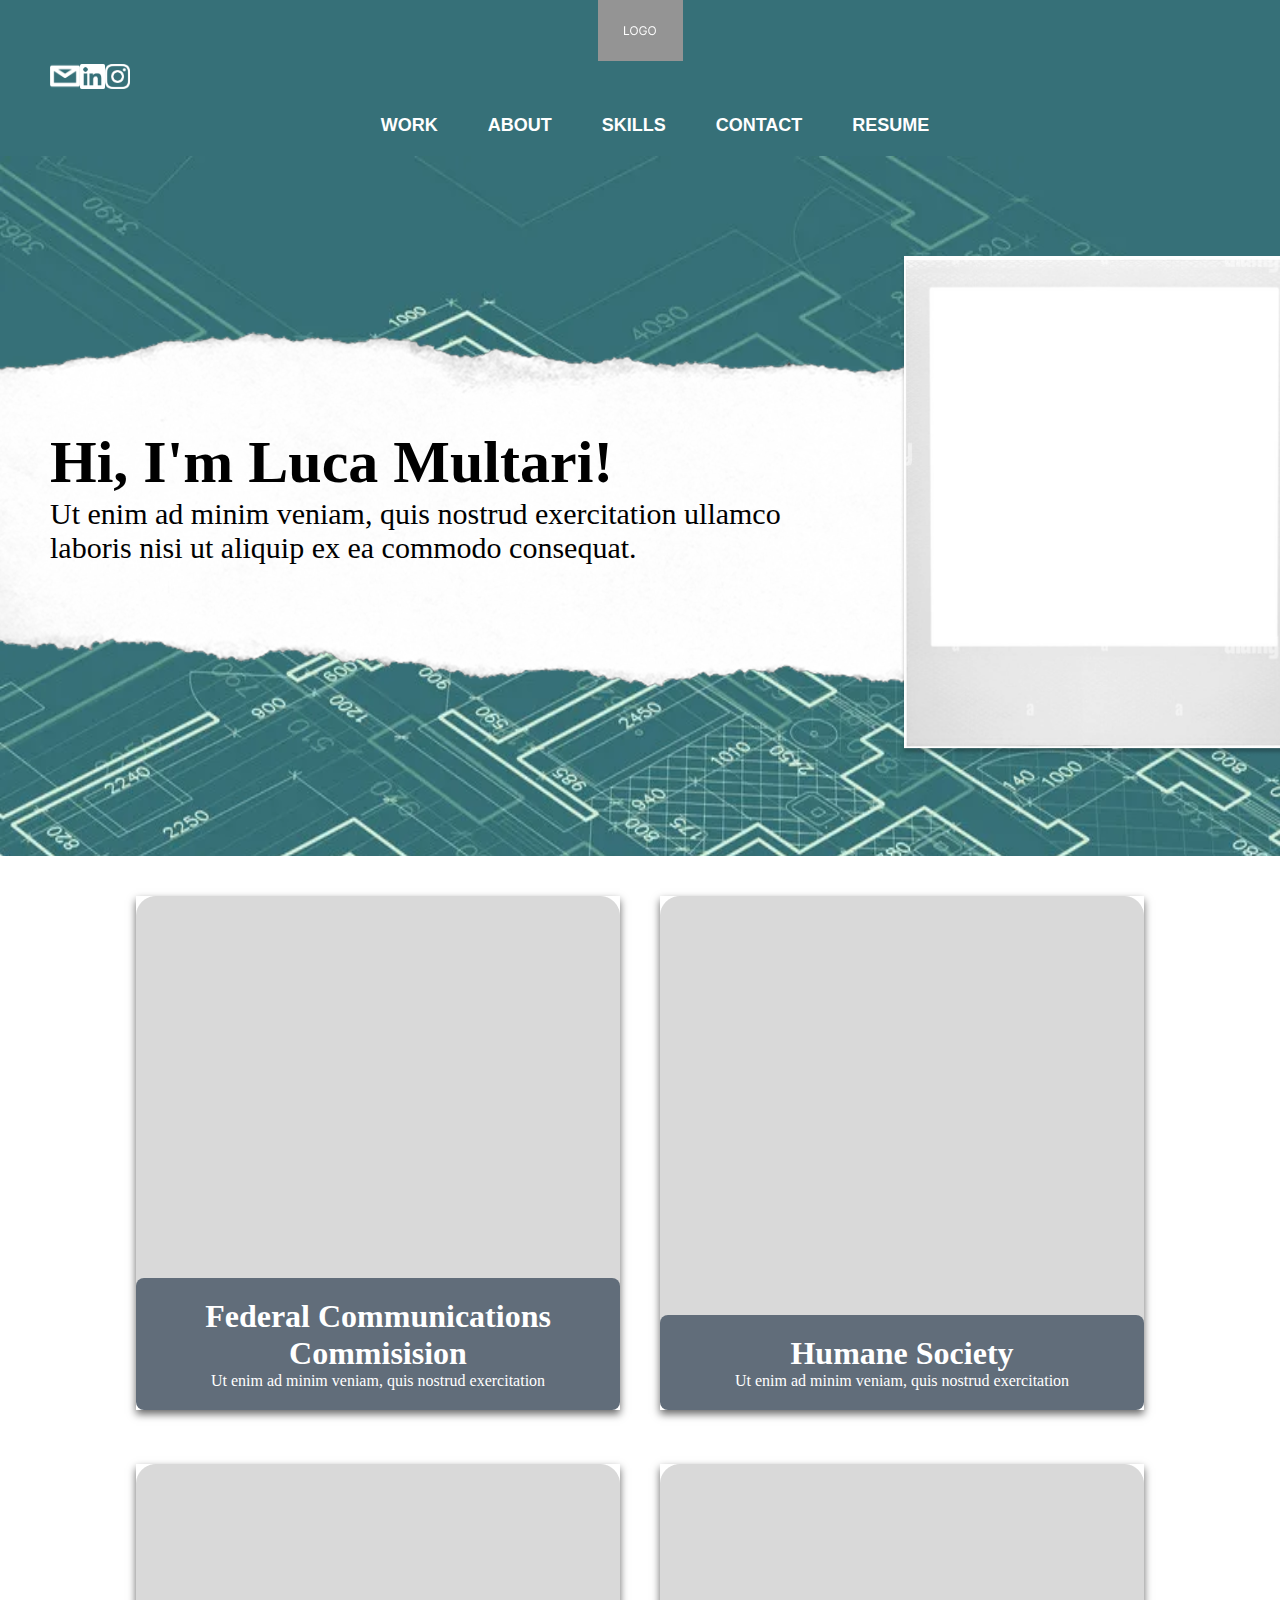
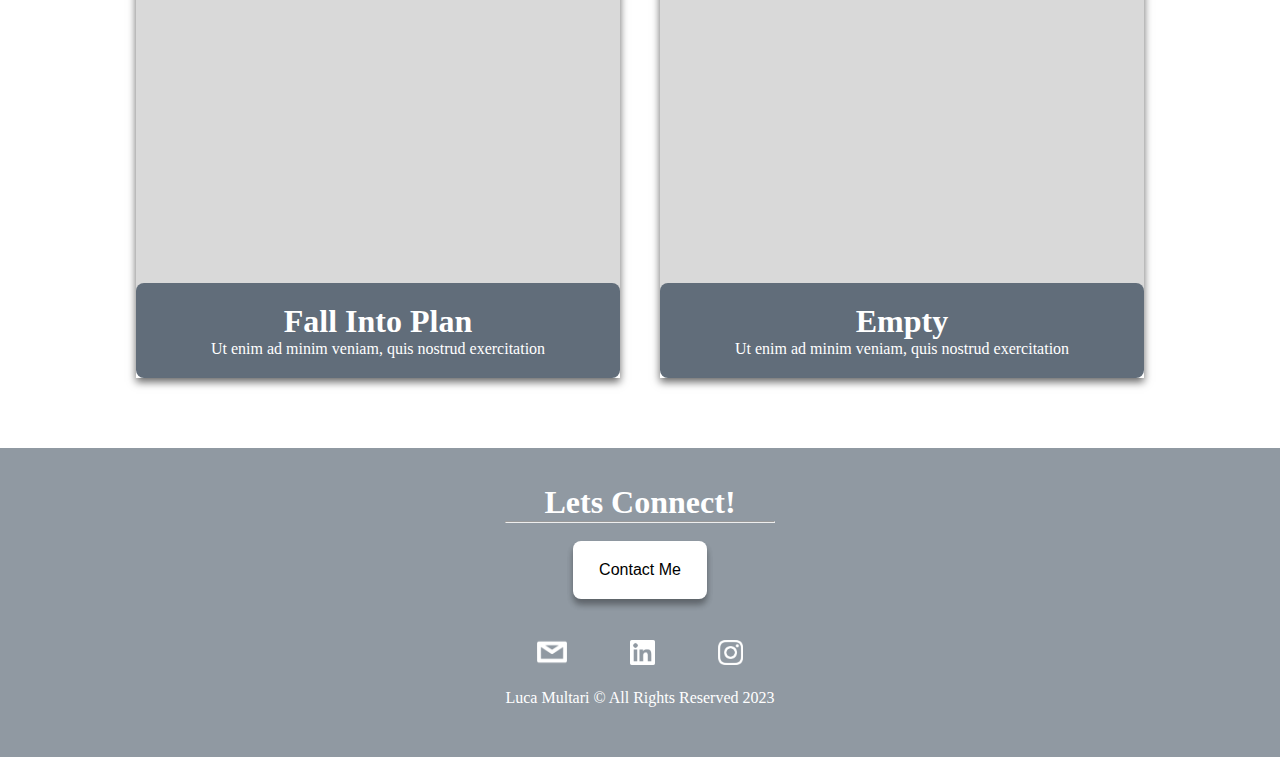
==== index.html @ dfd81068 "Homepage portfolio 3" ====
<!DOCTYPE html>
<html>
    <head>
        <title>Luca Multari's Portfolio</title>
        <link rel="stylesheet" type="text/css" href="CSS/Stylesheet.css">
    </head>
    <body>
        <header>

            <!-- Logo HTML -->
            <div class="logo">
                <img src="/Images/Group 10.png">
            </div>

                <!-- Socials HTML -->
                <div class="socials">
                <a href="mailto: luca.multari@hotmail.com" target="_blank"><img class="em" src="/Images/email.png" alt="email"></a>
                <a href="www.linkedin.com/in/luca-multari-8388b9150/" target="_blank"><img class="li" src="/Images/linkedin.png" alt="linked in"></a>
                <a href="https://www.instagram.com/acul.kid" target="_blank"><img class="ig" src="/Images/instagram.png" alt="instagram"></a>
                </div>

                <!-- Nav HTML -->
                <nav class="nav">
                    <div class="center">
                        <ul class="list">
                        <li><a href="#">WORK</a></li>
                        <li><a href="#">ABOUT</a></li>
                        <li><a href="#">SKILLS</a></li>
                        <li><a href="#">CONTACT</a></li>
                        <li><a href="#">RESUME</a></li>
                        </ul>
                    </div>
                </nav>
            
        </header>

        <!-- Hero Image HTML -->
        <section class="bgi"> 
        <div class="paper">
            <img src="/Images/paper.png" alt="peice of paper">
        </div>
        <div class="herotext">
            <br>
            <br>
            <br>
            <br>
            <br>
            <br>
            <br>
            <br>
            <h1>Hi, I'm Luca Multari!</h1>
            <p>Ut enim ad minim veniam, quis nostrud exercitation ullamco<br>laboris nisi ut aliquip ex ea commodo consequat.</p>
        </div>
        
        <!-- me Image HTML -->
        <img class="me" src="./Images/polaroid.png" alt="picture of me">
        </section>

        <!-- Work HTML -->
        <section>
            <div class="row">
                <div class="row1">
                    <div class="card">
                        <img src="Images/Rectangle 6.png" alt="project">
                    <div class="text">
                        <h1>Federal Communications Commisision</h1>
                        <p>Ut enim ad minim veniam, quis nostrud exercitation</p>
                    </div>
                    </div>
                    <br>
                    <br>
                    <br>
                <div class="card">
                    <img src="Images/Rectangle 6.png" alt="project">
                     <div class="text">
                             <h1>Fall Into Plan</h1>
                             <p>Ut enim ad minim veniam, quis nostrud exercitation</p>
                     </div>
                     </div>
                     </div>
                <div class="row2">
                <div class="card">
                    <img src="Images/Rectangle 6.png" alt="project">
                    <div class="text">
                        <h1>Humane Society</h1>
                        <p>Ut enim ad minim veniam, quis nostrud exercitation</p>
                    </div>
                    </div>
                    <br>
                    <br>
                    <br>
                <div class="card">
                    <img src="Images/Rectangle 6.png" alt="project">
                     <div class="text">
                             <h1>Empty</h1>
                             <p>Ut enim ad minim veniam, quis nostrud exercitation</p>
                        </div>
                        </div>
                </div>

        </section>

        <!-- Footer HTML -->
        <footer class="footer">
            <div class="Column">
            <br>
            <br>
            <h1>Lets Connect!</h1>
            <hr>
            <br>
            <div>
            <button>Contact Me</button>
            </div>
            <br>
            <!-- Socials HTML -->
            <div class="socialsfoot">
               <a href="mailto: luca.multari@hotmail.com" target="_blank"><img class="em" src="/Images/email.png" alt="email"></a>
               <a href="www.linkedin.com/in/luca-multari-8388b9150/" target="_blank"><img class="li" src="/Images/linkedin.png" alt="linked in"></a>
               <a href="https://www.instagram.com/acul.kid" target="_blank"><img class="ig" src="/Images/instagram.png" alt="instagram"></a>
            </div> 
               <br>
               <p>Luca Multari © All Rights Reserved 2023</p>
            </div> 
        </footer>
    </body>
</html>
---- CSS/Stylesheet.css ----
header{    
    background-color: #367078;
}
/* Logo Styles */
.logo{
    height: 100%;
    width: 100%;
    display: flex;
    justify-content: center;
    align-items: center;
}

/* Socials Styles */
.em{
    height: 30px;
    width: 30px; 
    
}
.li, .ig{
    height: 25px;
    width: 25px;
}

.socials{
    display: flex;
    justify-content: space-around;
    align-items: center;
    width: 8%;
    padding-left: 50px;
}


/* Nav Styles */
.nav{
    display: flex;
    background-color: #367078;
    padding: 20px;
}
.center{
    height: 100%;
    width: 100%;
    display: flex;
    justify-content: center;
    align-items: center;
}
.center a{
    color: white;
    padding: 10px;
    padding-left: 40px;
    font-size: 18px;
    font-weight: bold;
    text-decoration: none;
    font-family: Arial;
}

.list{
    display: flex;
    flex-direction: row;
    list-style-type: none;
}

/* Hero img Styles */
.bgi{
    background-image: url(../Images/blueprint-bg\ .svg);
    background-size: 100%;
    background-repeat: no-repeat;
    height: 100%;
    width: 100%;
    display: flex;

}

.background-img {
    height: 100%;
    width: 100%;
    position: relative;
    z-index: -1;
}

.paper{
    display: flex;
    width: 60px;
    justify-content: flex-start;
    align-items: flex-start;
    position: absolute;
    padding-top: 150px;
    
}

.herotext{
    display: flex;
    align-items: flex-start;
    justify-content: center;
    flex-direction: column;
    position: absolute;
    margin-left: 50px;
    z-index: +1;
    font-size: 30px;
}

.me{
    width: 500px;
    height: 700px;
    display: flex;
    justify-content: flex-end;
    align-items: flex-end;
    margin-left: 900px;
    padding-top: 100px;
    padding-bottom: 100px;
    position: relative;
    
}

/* Work Styles */
.card {
    /* Add shadows to create the "card" effect */
    box-shadow: 0 4px 8px 0 rgba(0,0,0,0.6);
    transition: 0.3s;
    position: relative;
    text-align: center;
  }
  
  /* On mouse-over, add a deeper shadow */
  .card:hover {
    box-shadow: 0 8px 16px 0 rgba(0,0,0,0.2);
  }
  
  /* Add some padding inside the card container */
  .container {
    padding: 2px 16px;
  }
.text{
    width:100%;
    background: rgb(97, 109, 122);
    padding: 20px 40px;
    color: white;
    border: none;
    border-radius: 8px;
    position: absolute;
    bottom: 0px;
}
.row{
    display: flex;
    justify-content: center;
    margin-top: 20px;
    margin-bottom: 50px;
}
.row1{
    flex-direction: column;
    padding: 20px;
}
.row2{
    flex-direction: column;
    padding: 20px;
}


/* Footer Styles */
.footer{
    display: flex;
    height: 100%;
    width: 100%;
    margin-bottom: auto;
    padding-bottom: 50px;
    justify-content: center;
    align-items: center;
    background-color: rgb(97, 109, 122,0.7);
    color: white;
}

.footer h1{
    text-align: center;
}

.column{
    display: flex;
    height: 1200px;
    width: 800px;
    flex-direction: column;
}

button{
    display: block;
    margin: auto;
    background-color: white;
    border: none;
    border-radius: 8px;
    font-size: 16px;
    padding: 20px;
    width: 50%;
    box-shadow: 0 5px 6px 0 rgba(0,0,0,0.2), 0 6px 6px 0 rgba(0,0,0,0.19); 
}

button:hover {
    box-shadow: none;
  }

.socialsfoot{
    padding-top: 20px;
    display: flex;
    justify-content: space-around;
    align-items: center;
}

*,
*::before,
*::after {
  margin: 0;
  padding: 0;
  box-sizing: border-box;
}
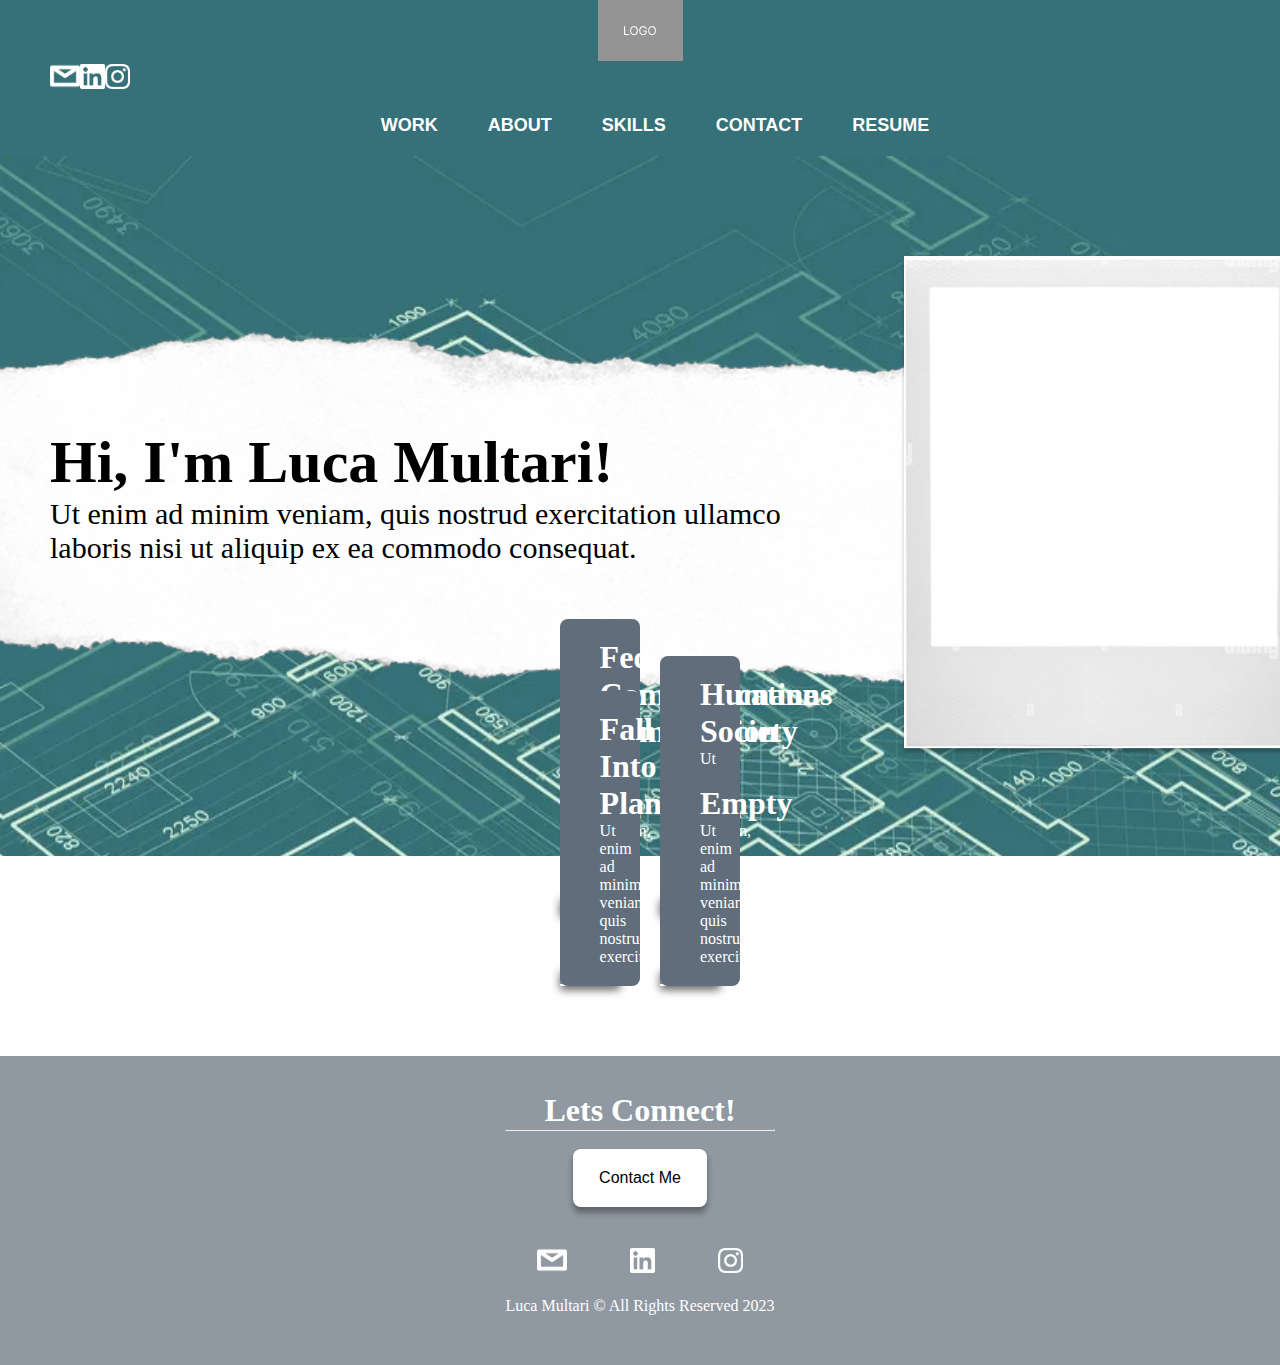
==== commit ed13fbd7: "Update index.html" ====
--- a/index.html
+++ b/index.html
@@ -1,43 +1,48 @@
 <!DOCTYPE html>
 <html>
-    <head>
-        <title>Luca Multari's Portfolio</title>
-        <link rel="stylesheet" type="text/css" href="CSS/Stylesheet.css">
-    </head>
-    <body>
-        <header>
 
-            <!-- Logo HTML -->
-            <div class="logo">
-                <img src="/Images/Group 10.png">
+<head>
+    <title>Luca Multari's Portfolio</title>
+    <link rel="stylesheet" type="text/css" href="CSS/Stylesheet.css">
+</head>
+
+<body>
+    <header>
+
+        <!-- Logo HTML -->
+        <div class="logo">
+            <img src="./Images/Group 10.png">
+        </div>
+
+        <!-- Socials HTML -->
+        <div class="socials">
+            <a href="mailto: luca.multari@hotmail.com" target="_blank"><img class="em" src="./Images/email.png"
+                    alt="email"></a>
+            <a href="www.linkedin.com/in/luca-multari-8388b9150/" target="_blank"><img class="li"
+                    src="./Images/linkedin.png" alt="linked in"></a>
+            <a href="https://www.instagram.com/acul.kid" target="_blank"><img class="ig" src="./Images/instagram.png"
+                    alt="instagram"></a>
+        </div>
+
+        <!-- Nav HTML -->
+        <nav class="nav">
+            <div class="center">
+                <ul class="list">
+                    <li><a href="#">WORK</a></li>
+                    <li><a href="#">ABOUT</a></li>
+                    <li><a href="#">SKILLS</a></li>
+                    <li><a href="#">CONTACT</a></li>
+                    <li><a href="#">RESUME</a></li>
+                </ul>
             </div>
+        </nav>
 
-                <!-- Socials HTML -->
-                <div class="socials">
-                <a href="mailto: luca.multari@hotmail.com" target="_blank"><img class="em" src="/Images/email.png" alt="email"></a>
-                <a href="www.linkedin.com/in/luca-multari-8388b9150/" target="_blank"><img class="li" src="/Images/linkedin.png" alt="linked in"></a>
-                <a href="https://www.instagram.com/acul.kid" target="_blank"><img class="ig" src="/Images/instagram.png" alt="instagram"></a>
-                </div>
+    </header>
 
-                <!-- Nav HTML -->
-                <nav class="nav">
-                    <div class="center">
-                        <ul class="list">
-                        <li><a href="#">WORK</a></li>
-                        <li><a href="#">ABOUT</a></li>
-                        <li><a href="#">SKILLS</a></li>
-                        <li><a href="#">CONTACT</a></li>
-                        <li><a href="#">RESUME</a></li>
-                        </ul>
-                    </div>
-                </nav>
-            
-        </header>
-
-        <!-- Hero Image HTML -->
-        <section class="bgi"> 
+    <!-- Hero Image HTML -->
+    <section class="bgi">
         <div class="paper">
-            <img src="/Images/paper.png" alt="peice of paper">
+            <img src="./Images/paper.png" alt="peice of paper">
         </div>
         <div class="herotext">
             <br>
@@ -49,78 +54,83 @@
             <br>
             <br>
             <h1>Hi, I'm Luca Multari!</h1>
-            <p>Ut enim ad minim veniam, quis nostrud exercitation ullamco<br>laboris nisi ut aliquip ex ea commodo consequat.</p>
+            <p>Ut enim ad minim veniam, quis nostrud exercitation ullamco<br>laboris nisi ut aliquip ex ea commodo
+                consequat.</p>
         </div>
-        
+
         <!-- me Image HTML -->
         <img class="me" src="./Images/polaroid.png" alt="picture of me">
-        </section>
+    </section>
 
-        <!-- Work HTML -->
-        <section>
-            <div class="row">
-                <div class="row1">
-                    <div class="card">
-                        <img src="Images/Rectangle 6.png" alt="project">
+    <!-- Work HTML -->
+    <section>
+        <div class="row">
+            <div class="row1">
+                <div class="card">
+                    <img src=".Images/Rectangle 6.png" alt="project">
                     <div class="text">
                         <h1>Federal Communications Commisision</h1>
                         <p>Ut enim ad minim veniam, quis nostrud exercitation</p>
                     </div>
+                </div>
+                <br>
+                <br>
+                <br>
+                <div class="card">
+                    <img src=".Images/Rectangle 6.png" alt="project">
+                    <div class="text">
+                        <h1>Fall Into Plan</h1>
+                        <p>Ut enim ad minim veniam, quis nostrud exercitation</p>
                     </div>
-                    <br>
-                    <br>
-                    <br>
+                </div>
+            </div>
+            <div class="row2">
                 <div class="card">
-                    <img src="Images/Rectangle 6.png" alt="project">
-                     <div class="text">
-                             <h1>Fall Into Plan</h1>
-                             <p>Ut enim ad minim veniam, quis nostrud exercitation</p>
-                     </div>
-                     </div>
-                     </div>
-                <div class="row2">
-                <div class="card">
-                    <img src="Images/Rectangle 6.png" alt="project">
+                    <img src=".Images/Rectangle 6.png" alt="project">
                     <div class="text">
                         <h1>Humane Society</h1>
                         <p>Ut enim ad minim veniam, quis nostrud exercitation</p>
                     </div>
+                </div>
+                <br>
+                <br>
+                <br>
+                <div class="card">
+                    <img src=".Images/Rectangle 6.png" alt="project">
+                    <div class="text">
+                        <h1>Empty</h1>
+                        <p>Ut enim ad minim veniam, quis nostrud exercitation</p>
                     </div>
-                    <br>
-                    <br>
-                    <br>
-                <div class="card">
-                    <img src="Images/Rectangle 6.png" alt="project">
-                     <div class="text">
-                             <h1>Empty</h1>
-                             <p>Ut enim ad minim veniam, quis nostrud exercitation</p>
-                        </div>
-                        </div>
                 </div>
+            </div>
 
-        </section>
+    </section>
 
-        <!-- Footer HTML -->
-        <footer class="footer">
-            <div class="Column">
+    <!-- Footer HTML -->
+    <footer class="footer">
+        <div class="Column">
             <br>
             <br>
             <h1>Lets Connect!</h1>
             <hr>
             <br>
             <div>
-            <button>Contact Me</button>
+                <button>Contact Me</button>
             </div>
             <br>
             <!-- Socials HTML -->
             <div class="socialsfoot">
-               <a href="mailto: luca.multari@hotmail.com" target="_blank"><img class="em" src="/Images/email.png" alt="email"></a>
-               <a href="www.linkedin.com/in/luca-multari-8388b9150/" target="_blank"><img class="li" src="/Images/linkedin.png" alt="linked in"></a>
-               <a href="https://www.instagram.com/acul.kid" target="_blank"><img class="ig" src="/Images/instagram.png" alt="instagram"></a>
-            </div> 
-               <br>
-               <p>Luca Multari © All Rights Reserved 2023</p>
-            </div> 
-        </footer>
-    </body>
+                <a href="mailto: luca.multari@hotmail.com" target="_blank"><img class="em" src="./Images/email.png"
+                        alt="email"></a>
+                <a href="www.linkedin.com/in/luca-multari-8388b9150/" target="_blank"><img class="li"
+                        src="./Images/linkedin.png" alt="linked in"></a>
+                <a href="https://www.instagram.com/acul.kid" target="_blank"><img class="ig" src="./Images/instagram.png"
+                        alt="instagram"></a>
+            </div>
+            <br>
+            <p>Luca Multari © All Rights Reserved 2023</p>
+        </div>
+    </footer>
+</body>
+
 </html>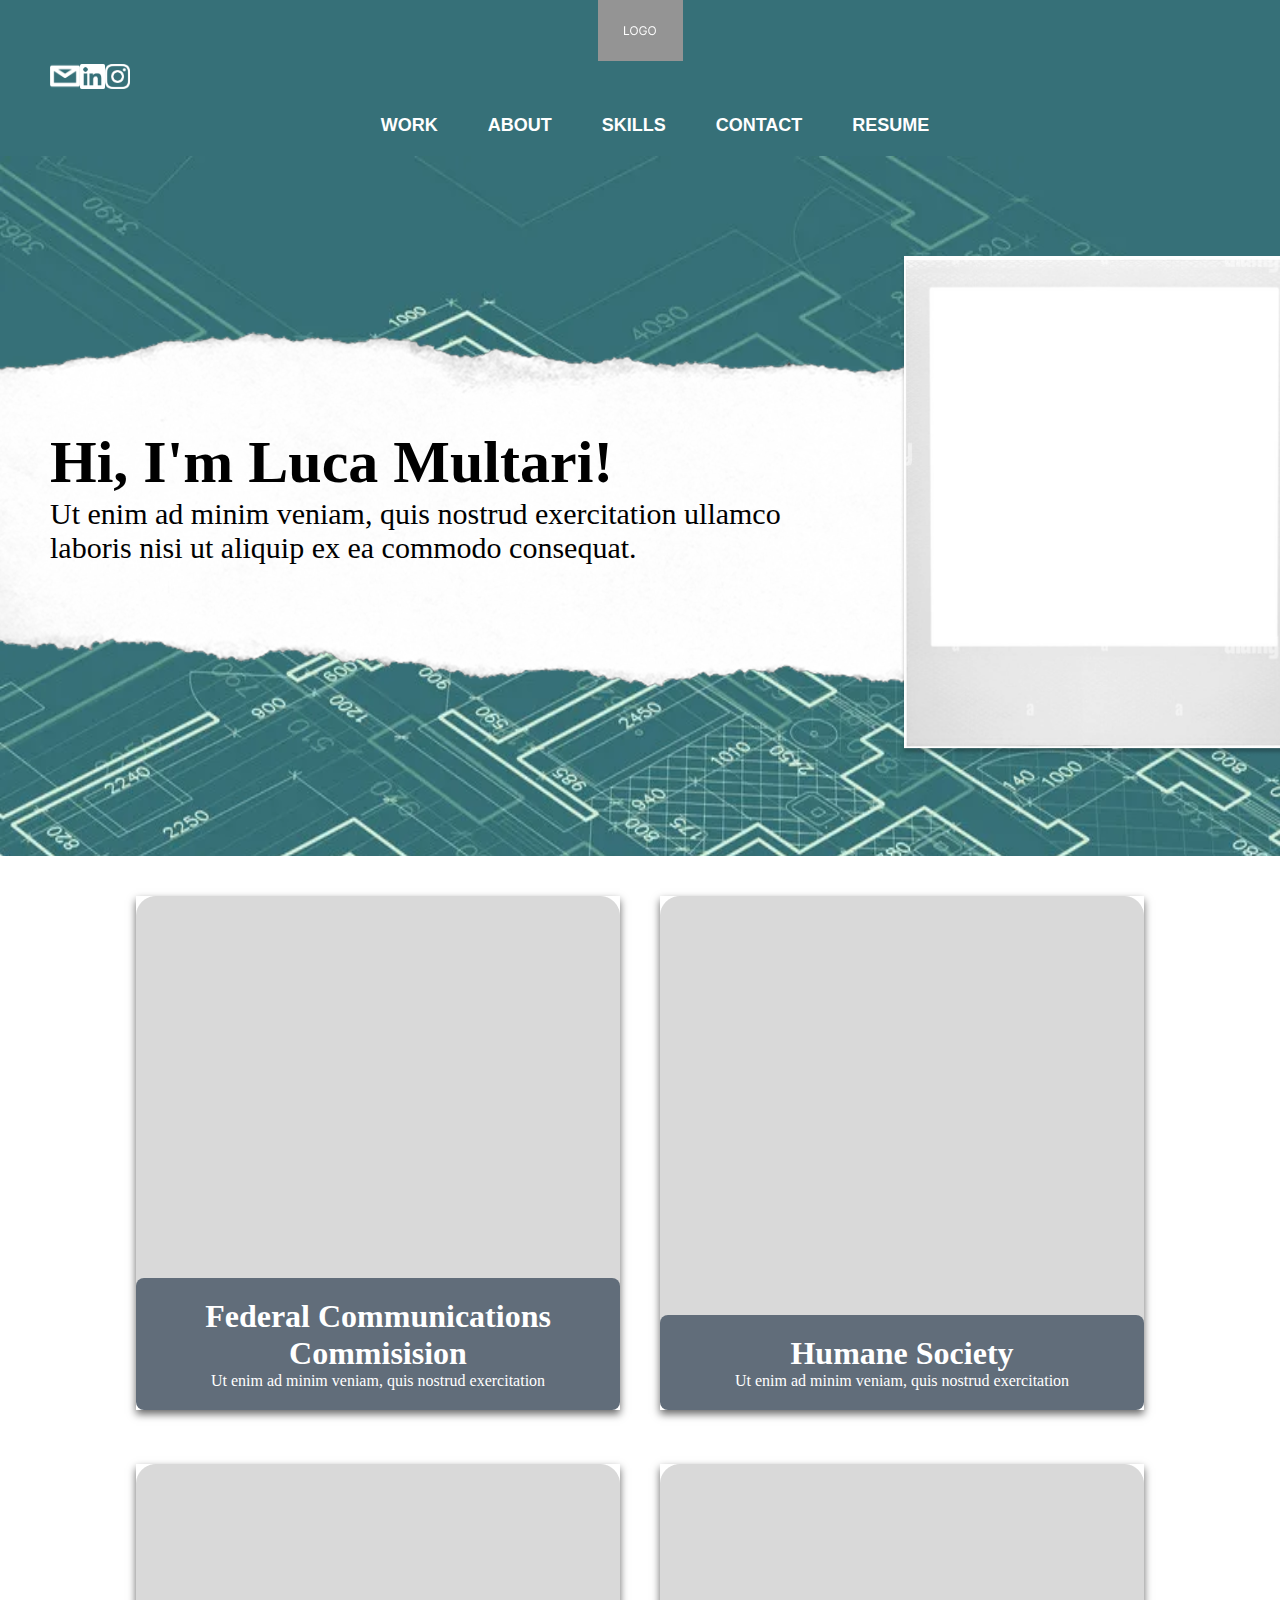
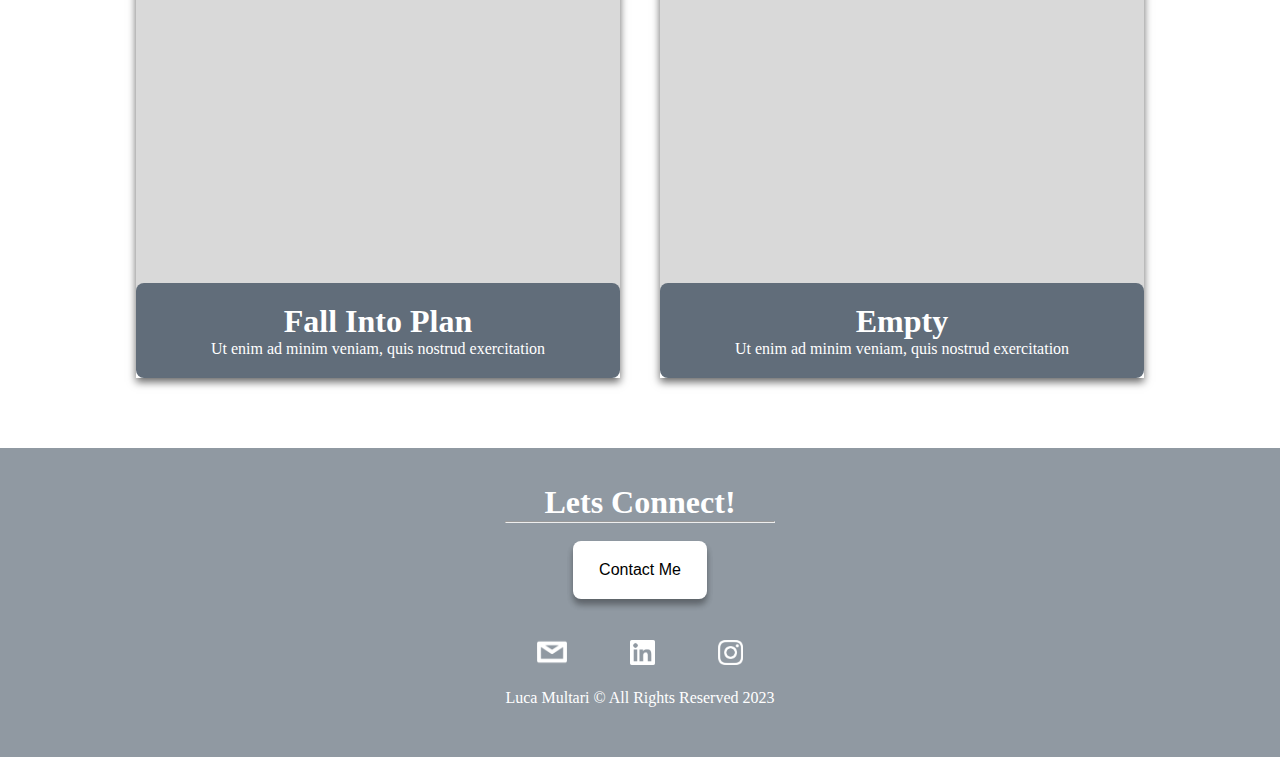
==== commit b590d17d: "Update index.html" ====
--- a/index.html
+++ b/index.html
@@ -67,7 +67,7 @@
         <div class="row">
             <div class="row1">
                 <div class="card">
-                    <img src=".Images/Rectangle 6.png" alt="project">
+                    <img src="./Images/Rectangle 6.png" alt="project">
                     <div class="text">
                         <h1>Federal Communications Commisision</h1>
                         <p>Ut enim ad minim veniam, quis nostrud exercitation</p>
@@ -77,7 +77,7 @@
                 <br>
                 <br>
                 <div class="card">
-                    <img src=".Images/Rectangle 6.png" alt="project">
+                    <img src="./Images/Rectangle 6.png" alt="project">
                     <div class="text">
                         <h1>Fall Into Plan</h1>
                         <p>Ut enim ad minim veniam, quis nostrud exercitation</p>
@@ -86,7 +86,7 @@
             </div>
             <div class="row2">
                 <div class="card">
-                    <img src=".Images/Rectangle 6.png" alt="project">
+                    <img src="./Images/Rectangle 6.png" alt="project">
                     <div class="text">
                         <h1>Humane Society</h1>
                         <p>Ut enim ad minim veniam, quis nostrud exercitation</p>
@@ -96,7 +96,7 @@
                 <br>
                 <br>
                 <div class="card">
-                    <img src=".Images/Rectangle 6.png" alt="project">
+                    <img src="./Images/Rectangle 6.png" alt="project">
                     <div class="text">
                         <h1>Empty</h1>
                         <p>Ut enim ad minim veniam, quis nostrud exercitation</p>
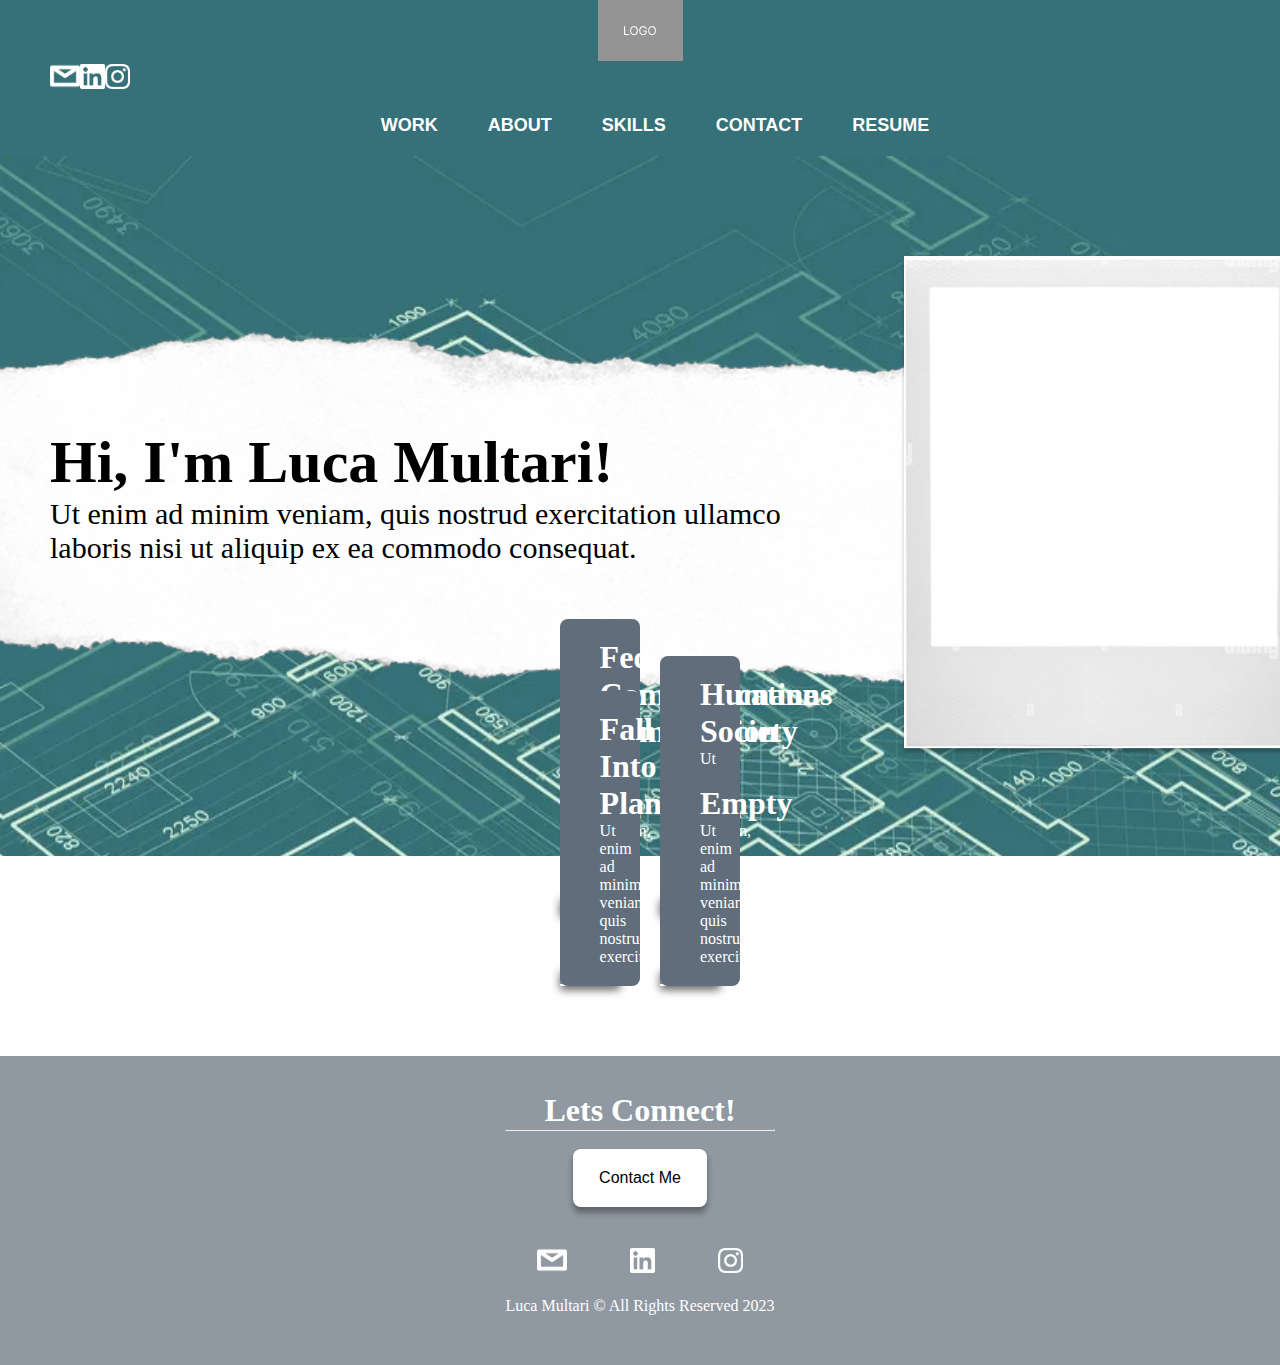
==== commit 412daac5: "Update index.html" ====
--- a/index.html
+++ b/index.html
@@ -16,11 +16,11 @@
 
         <!-- Socials HTML -->
         <div class="socials">
-            <a href="mailto: luca.multari@hotmail.com" target="_blank"><img class="em" src="./Images/email.png"
+            <a href="mailto: luca.multari@hotmail.com" target="_blank"><img class="em" src="/Images/email.png"
                     alt="email"></a>
             <a href="www.linkedin.com/in/luca-multari-8388b9150/" target="_blank"><img class="li"
-                    src="./Images/linkedin.png" alt="linked in"></a>
-            <a href="https://www.instagram.com/acul.kid" target="_blank"><img class="ig" src="./Images/instagram.png"
+                    src="/Images/linkedin.png" alt="linked in"></a>
+            <a href="https://www.instagram.com/acul.kid" target="_blank"><img class="ig" src="/Images/instagram.png"
                     alt="instagram"></a>
         </div>
 
@@ -67,7 +67,7 @@
         <div class="row">
             <div class="row1">
                 <div class="card">
-                    <img src="./Images/Rectangle 6.png" alt="project">
+                    <img src=".Images/Rectangle 6.png" alt="project">
                     <div class="text">
                         <h1>Federal Communications Commisision</h1>
                         <p>Ut enim ad minim veniam, quis nostrud exercitation</p>
@@ -77,7 +77,7 @@
                 <br>
                 <br>
                 <div class="card">
-                    <img src="./Images/Rectangle 6.png" alt="project">
+                    <img src=".Images/Rectangle 6.png" alt="project">
                     <div class="text">
                         <h1>Fall Into Plan</h1>
                         <p>Ut enim ad minim veniam, quis nostrud exercitation</p>
@@ -86,7 +86,7 @@
             </div>
             <div class="row2">
                 <div class="card">
-                    <img src="./Images/Rectangle 6.png" alt="project">
+                    <img src=".Images/Rectangle 6.png" alt="project">
                     <div class="text">
                         <h1>Humane Society</h1>
                         <p>Ut enim ad minim veniam, quis nostrud exercitation</p>
@@ -96,7 +96,7 @@
                 <br>
                 <br>
                 <div class="card">
-                    <img src="./Images/Rectangle 6.png" alt="project">
+                    <img src=".Images/Rectangle 6.png" alt="project">
                     <div class="text">
                         <h1>Empty</h1>
                         <p>Ut enim ad minim veniam, quis nostrud exercitation</p>
@@ -133,4 +133,4 @@
     </footer>
 </body>
 
-</html>+</html>
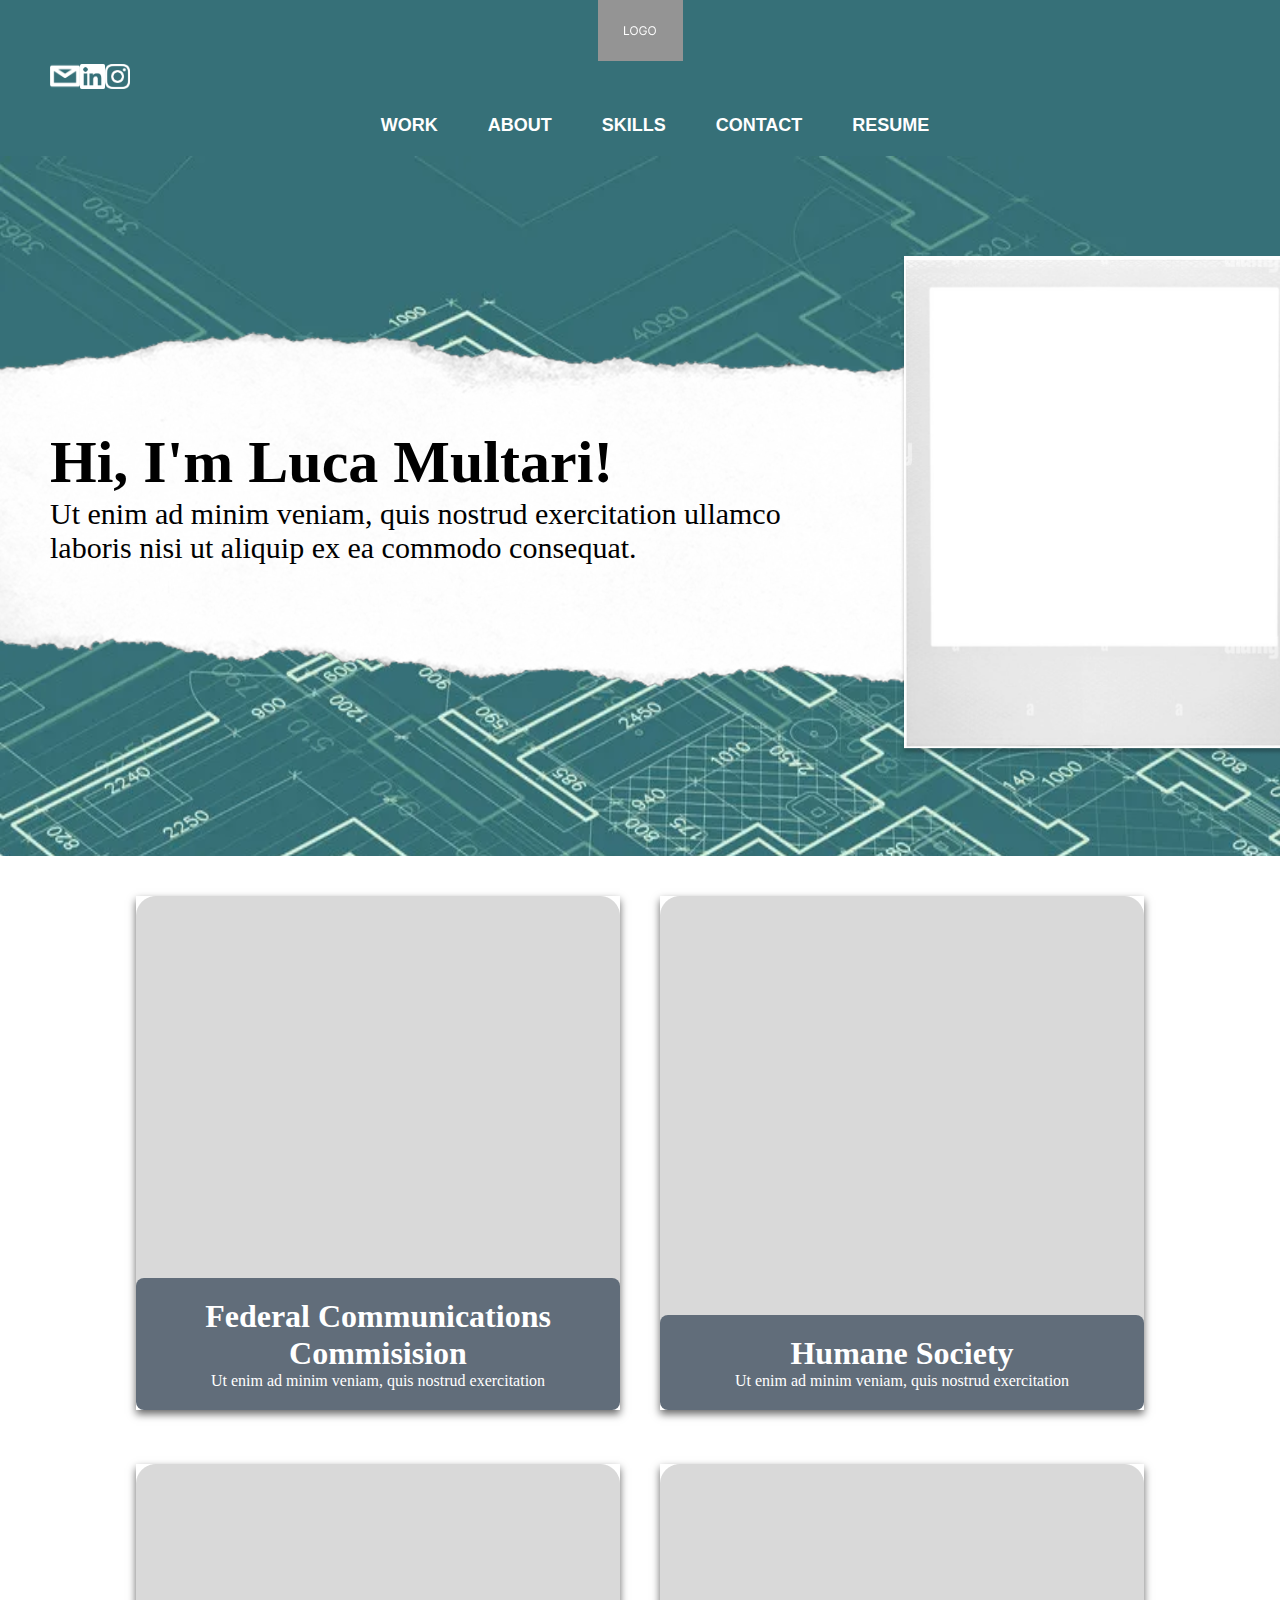
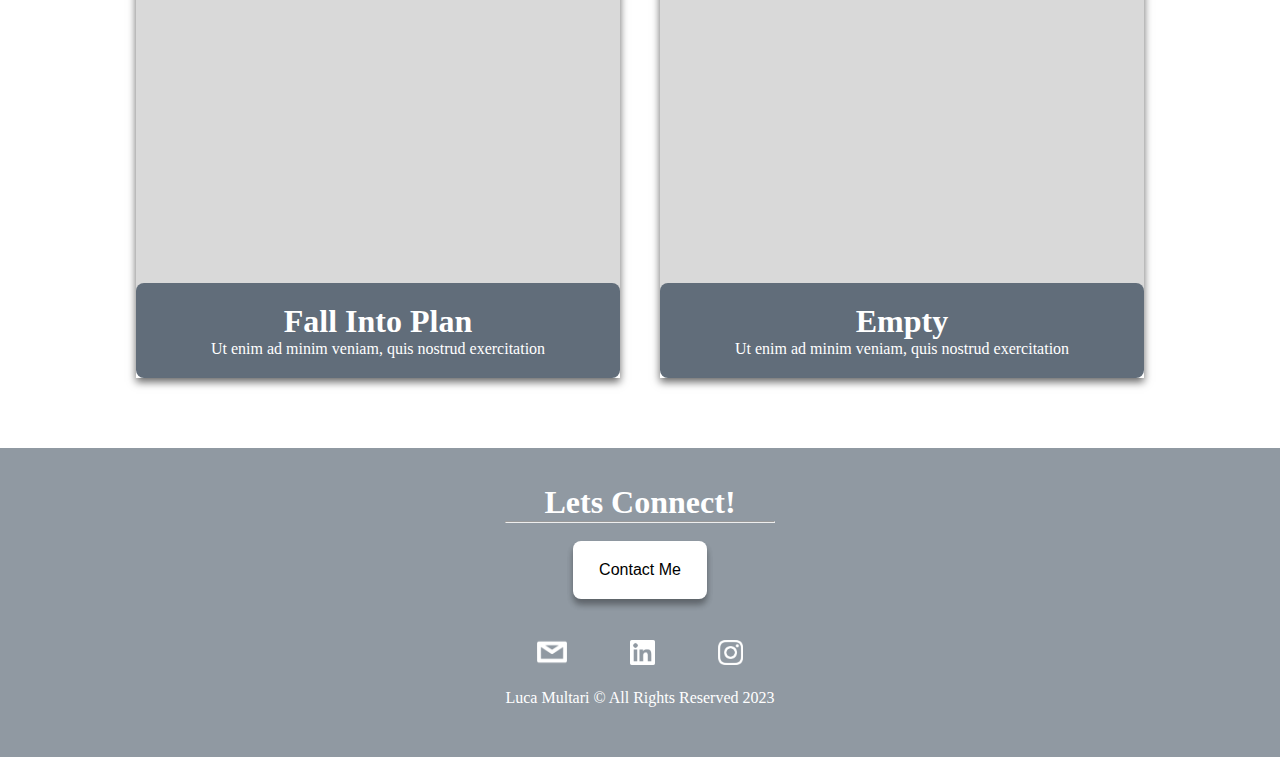
==== commit 24ac48f1: "Update index.html" ====
--- a/index.html
+++ b/index.html
@@ -1,6 +1,6 @@
 <!DOCTYPE html>
 <html>
-
+<!-- head HTML -->
 <head>
     <title>Luca Multari's Portfolio</title>
     <link rel="stylesheet" type="text/css" href="CSS/Stylesheet.css">
@@ -16,11 +16,11 @@
 
         <!-- Socials HTML -->
         <div class="socials">
-            <a href="mailto: luca.multari@hotmail.com" target="_blank"><img class="em" src="/Images/email.png"
+            <a href="mailto: luca.multari@hotmail.com" target="_blank"><img class="em" src="./Images/email.png"
                     alt="email"></a>
             <a href="www.linkedin.com/in/luca-multari-8388b9150/" target="_blank"><img class="li"
-                    src="/Images/linkedin.png" alt="linked in"></a>
-            <a href="https://www.instagram.com/acul.kid" target="_blank"><img class="ig" src="/Images/instagram.png"
+                    src="./Images/linkedin.png" alt="linked in"></a>
+            <a href="https://www.instagram.com/acul.kid" target="_blank"><img class="ig" src="./Images/instagram.png"
                     alt="instagram"></a>
         </div>
 
@@ -67,7 +67,7 @@
         <div class="row">
             <div class="row1">
                 <div class="card">
-                    <img src=".Images/Rectangle 6.png" alt="project">
+                    <img src="./Images/Rectangle 6.png" alt="project">
                     <div class="text">
                         <h1>Federal Communications Commisision</h1>
                         <p>Ut enim ad minim veniam, quis nostrud exercitation</p>
@@ -77,7 +77,7 @@
                 <br>
                 <br>
                 <div class="card">
-                    <img src=".Images/Rectangle 6.png" alt="project">
+                    <img src="./Images/Rectangle 6.png" alt="project">
                     <div class="text">
                         <h1>Fall Into Plan</h1>
                         <p>Ut enim ad minim veniam, quis nostrud exercitation</p>
@@ -86,7 +86,7 @@
             </div>
             <div class="row2">
                 <div class="card">
-                    <img src=".Images/Rectangle 6.png" alt="project">
+                    <img src="./Images/Rectangle 6.png" alt="project">
                     <div class="text">
                         <h1>Humane Society</h1>
                         <p>Ut enim ad minim veniam, quis nostrud exercitation</p>
@@ -96,7 +96,7 @@
                 <br>
                 <br>
                 <div class="card">
-                    <img src=".Images/Rectangle 6.png" alt="project">
+                    <img src="./Images/Rectangle 6.png" alt="project">
                     <div class="text">
                         <h1>Empty</h1>
                         <p>Ut enim ad minim veniam, quis nostrud exercitation</p>
@@ -133,4 +133,4 @@
     </footer>
 </body>
 
-</html>
+</html>